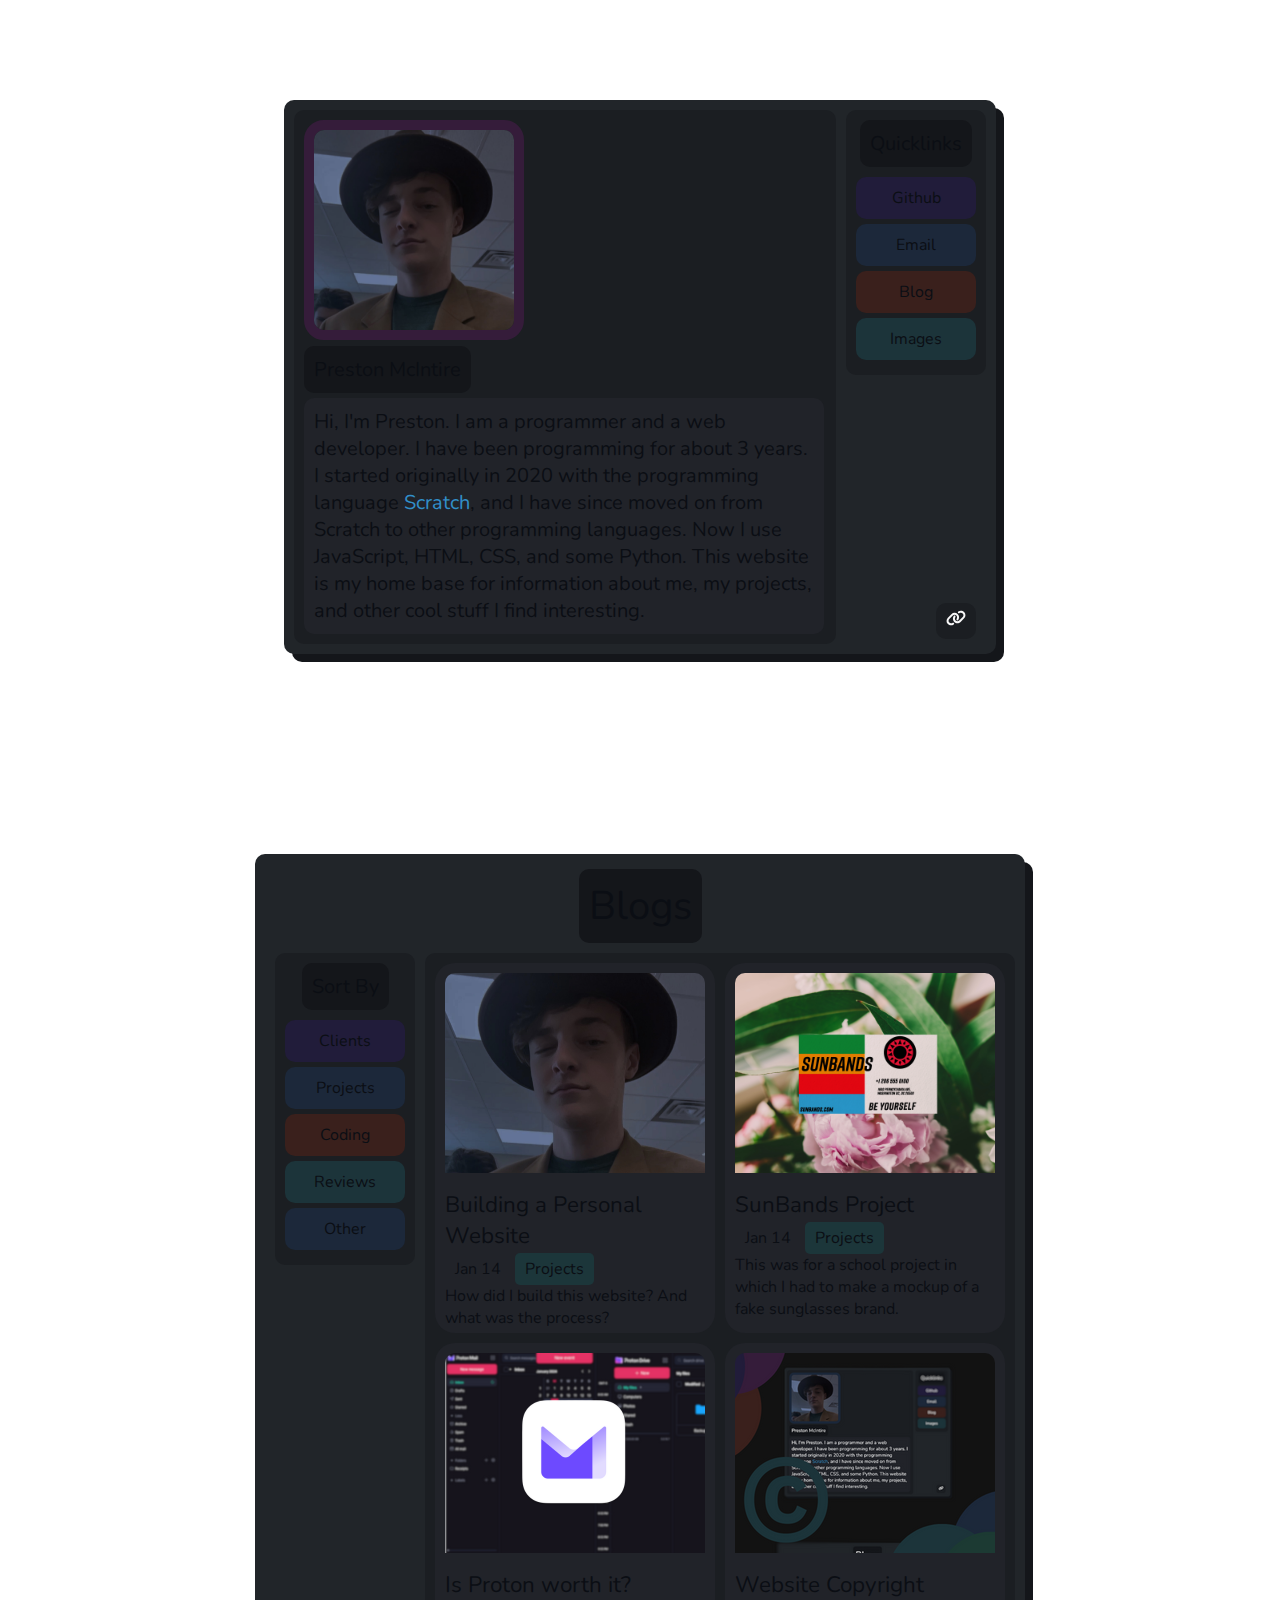
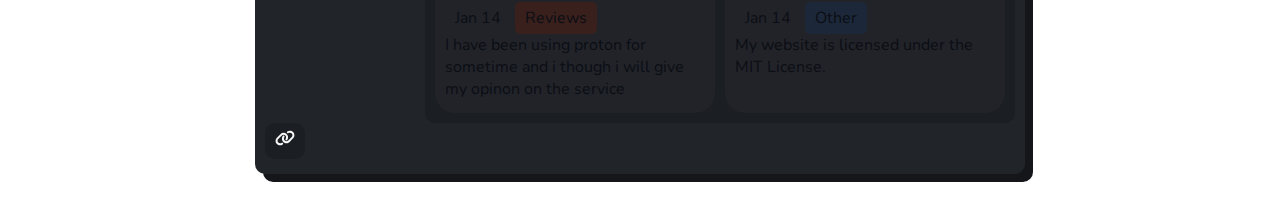
==== index.html @ 565ab43a "First Commit" ====
<!DOCTYPE html>
<html lang="en">

<head>
    <meta charset="UTF-8">
    <meta name="viewport" content="width=device-width, initial-scale=1.0">

    <title>Preston McIntire | Programmer Designer</title>
    <link rel="icon" href="assets/me.webp">

    <!--SEO/Meta-->
    <meta name="description"
        content="Hi, I'm Preston McIntire, and this is my personal website. I post cool projects and stuff I'm working on here.">
    <meta name="keywords"
        content="Coding, Developer, HTML, CSS, JS, Discord, Discord Bots, Discord.js, Node.js, Privacy, Web Dev, Preston McIntire">

    <!--Webcrawling-->
    <meta name="robots" content="index, follow"> <!--Allowed to crawl this page-->
    <meta name="robots" content="index, nofollow"> <!--Do not endorse links on this page-->

    <link rel="stylesheet" type="text/css" href="style.css" />

    <script type="text/javascript" src="script.js"></script>
</head>

<body>
    <!--About-Section-->
    <div class="about__sec" id="about-sec">
        <div class="about__box">
            <div class="info__sec">
                <img class="about__pfp" src="assets/me.webp" id="about__pfp" alt="Preston McIntire">
                <div class="about__nametag">Preston McIntire</div>
                <div class="about__desc">
                    Hi, I'm Preston. I am a programmer and a web developer. I have been programming for about 3 years. I
                    started originally in 2020 with the programming language <a
                        href="https://scratch.mit.edu">Scratch</a>,
                    and I have since moved on from Scratch to other programming languages. Now I use JavaScript, HTML,
                    CSS,
                    and some Python. This website is my home base for information about me, my projects, and other cool
                    stuff I find interesting.
                </div>
            </div>
        </div>
        <div class="quicklinks__box">
            <div class="quicklinks__title">Quicklinks</div>
            <div class="btn__quicklinks">
                <span class="btn__github"
                    onclick="window.location.href = 'https://github.com/PrestonMcintire';">Github</span>
                <span class="btn__email" onclick="window.location.href = 'mailto:contact@prestonmcintire.com';">Email</span>
                <span class="btn__blog" onclick="window.location.href = '../#blog-sec';">Blog</span>
                <span class="btn__img" onclick="window.location.href = '../index.html';">Images</span>
            </div>
        </div>
        <div class='about__sec-link'>
            <div class="seclink__btn"
                onclick="copyToClipboard('https://prestonmcintire.com#about-sec'); showNotification();">
                <svg xmlns="http://www.w3.org/2000/svg" height="20" width="20" viewBox="0 0 640 512">
                    <!--!Font Awesome Free 6.5.1 by @fontawesome - https://fontawesome.com License - https://fontawesome.com/license/free Copyright 2024 Fonticons, Inc.-->
                    <path
                        d="M579.8 267.7c56.5-56.5 56.5-148 0-204.5c-50-50-128.8-56.5-186.3-15.4l-1.6 1.1c-14.4 10.3-17.7 30.3-7.4 44.6s30.3 17.7 44.6 7.4l1.6-1.1c32.1-22.9 76-19.3 103.8 8.6c31.5 31.5 31.5 82.5 0 114L422.3 334.8c-31.5 31.5-82.5 31.5-114 0c-27.9-27.9-31.5-71.8-8.6-103.8l1.1-1.6c10.3-14.4 6.9-34.4-7.4-44.6s-34.4-6.9-44.6 7.4l-1.1 1.6C206.5 251.2 213 330 263 380c56.5 56.5 148 56.5 204.5 0L579.8 267.7zM60.2 244.3c-56.5 56.5-56.5 148 0 204.5c50 50 128.8 56.5 186.3 15.4l1.6-1.1c14.4-10.3 17.7-30.3 7.4-44.6s-30.3-17.7-44.6-7.4l-1.6 1.1c-32.1 22.9-76 19.3-103.8-8.6C74 372 74 321 105.5 289.5L217.7 177.2c31.5-31.5 82.5-31.5 114 0c27.9 27.9 31.5 71.8 8.6 103.9l-1.1 1.6c-10.3 14.4-6.9 34.4 7.4 44.6s34.4 6.9 44.6-7.4l1.1-1.6C433.5 260.8 427 182 377 132c-56.5-56.5-148-56.5-204.5 0L60.2 244.3z"
                        style="fill: #F8F8F8" />
                </svg>
                <div class="notification" id="notification">
                    The link has been copied.
                </div>
            </div>
        </div>
    </div>
    </div>


    <!--Blog Section-->
    <div class="blog__sec" id="blog-sec">
        <div class="blog__title">Blogs</div>
        <div class="blog__content">
            <div class="blog__left">
                <div class="quicklinks__box">
                    <div class="sort__title">Sort By</div>
                    <div class="btn__sort">
                        <span class="btn__clients"
                            onclick="window.location.href = 'wip.html';">Clients</span>
                        <span class="btn__projects" onclick="window.location.href = 'wip.html';">Projects</span>
                        <span class="btn__coding" onclick="window.location.href = 'wip.html';">Coding</span>
                        <span class="btn__reviews" onclick="window.location.href = 'wip.html';">Reviews</span>
                        <span class="btn__other" onclick="window.location.href = 'wip.html';">Other</span>
                    </div>
                </div>
            </div>
            <div class="blog__right">
                <div class="blogcard__list">

                    <!--Personal Website-->
                    <div class="blogcard__box" onclick="window.location.href = 'wip.html';">
                        <img src="assets/me.webp" class="blogcard__thumb"
                            style="pointer-events: none; user-select: none;">
                        <div class="blogcard__title">Building a Personal Website</div>
                        <div class="blogcard__tags">
                            <span class="tag__date">Jan 14</span> <span class="tag__category">Projects</span>
                        </div>
                        <div class="blogcard__desc">
                            How did I build this website? And what was the process?
                        </div>
                    </div>

                    <!--SunBands-->
                    <div class="blogcard__box" onclick="window.location.href = 'wip.html';">
                        <img src="assets/blogs/sunbands-project/thumbnail.webp" class="blogcard__thumb"
                            style="pointer-events: none; user-select: none;">
                        <div class="blogcard__title">SunBands Project</div>
                        <div class="blogcard__tags">
                            <span class="tag__date">Jan 14</span> <span class="tag__category">Projects</span>
                        </div>
                        <div class="blogcard__desc">
                            This was for a school project in which I had to make a mockup of a fake sunglasses brand.
                        </div>
                    </div>

                    <!--Personal Website-->
                    <div class="blogcard__box" onclick="window.location.href = 'wip.html';">
                        <img src="assets\blogs\proton-review\blogthumb-proton-review.png" class="blogcard__thumb"
                            style="pointer-events: none; user-select: none;">
                        <div class="blogcard__title">Is Proton worth it?</div>
                        <div class="blogcard__tags">
                            <span class="tag__date">Jan 14</span> <span class="tag__category" style="background-color: var(--red);">Reviews</span>
                        </div>
                        <div class="blogcard__desc">
                            I have been using proton for sometime and i though i will give my opinon on the service
                        </div>
                    </div>


                    <!--Website Copyright-->
                    <div class="blogcard__box" onclick="window.location.href = 'wip.html';">
                        <img src="assets/blogs/website-copyright/Blog Thumb Website Copyright.png" class="blogcard__thumb"
                            style="pointer-events: none; user-select: none;">
                        <div class="blogcard__title">Website Copyright</div>
                        <div class="blogcard__tags">
                            <span class="tag__date">Jan 14</span> <span class="tag__category" style="background-color: var(--blue);">Other</span>
                        </div>
                        <div class="blogcard__desc">
                        My website is licensed under the MIT License.
                        </div>
                    </div>

                </div>
            </div>
        </div>
        <div class='blog__sect-link'>
            <div class="seclink__btn"
                onclick="copyToClipboard('https://prestonmcintire.com#blog-sec'); showNotification();">
                <svg xmlns="http://www.w3.org/2000/svg" height="20" width="20" viewBox="0 0 640 512">
                    <!--!Font Awesome Free 6.5.1 by @fontawesome - https://fontawesome.com License - https://fontawesome.com/license/free Copyright 2024 Fonticons, Inc.-->
                    <path
                        d="M579.8 267.7c56.5-56.5 56.5-148 0-204.5c-50-50-128.8-56.5-186.3-15.4l-1.6 1.1c-14.4 10.3-17.7 30.3-7.4 44.6s30.3 17.7 44.6 7.4l1.6-1.1c32.1-22.9 76-19.3 103.8 8.6c31.5 31.5 31.5 82.5 0 114L422.3 334.8c-31.5 31.5-82.5 31.5-114 0c-27.9-27.9-31.5-71.8-8.6-103.8l1.1-1.6c10.3-14.4 6.9-34.4-7.4-44.6s-34.4-6.9-44.6 7.4l-1.1 1.6C206.5 251.2 213 330 263 380c56.5 56.5 148 56.5 204.5 0L579.8 267.7zM60.2 244.3c-56.5 56.5-56.5 148 0 204.5c50 50 128.8 56.5 186.3 15.4l1.6-1.1c14.4-10.3 17.7-30.3 7.4-44.6s-30.3-17.7-44.6-7.4l-1.6 1.1c-32.1 22.9-76 19.3-103.8-8.6C74 372 74 321 105.5 289.5L217.7 177.2c31.5-31.5 82.5-31.5 114 0c27.9 27.9 31.5 71.8 8.6 103.9l-1.1 1.6c-10.3 14.4-6.9 34.4 7.4 44.6s34.4 6.9 44.6-7.4l1.1-1.6C433.5 260.8 427 182 377 132c-56.5-56.5-148-56.5-204.5 0L60.2 244.3z"
                        style="fill: #F8F8F8" />
                </svg>
                <div class="notification" id="notification">
                    The link has been copied.
                </div>
            </div>
        </div>
    </div>
</body>

</html>
---- style.css ----
/* Fonts */
@font-face {
  font-display: swap;
  font-family: "Nunito";
  font-style: normal;
  font-weight: 400;
  src: url("/assets/fonts/nunito-v26-latin-regular.woff2") format("woff2");
}

@font-face {
  font-display: swap;
  font-family: "PT Mono";
  font-style: normal;
  font-weight: 400;
  src: url("/assets/fonts/pt-mono-v13-latin-regular.woff2") format("woff2");
}

/* Hyperlink */
a {
  color: #318fc9;
  text-decoration: none;
}

body,
footer {
  font-family: "Nunito", sans-serif;
}

footer {
  left: 0;
  bottom: 0;
  width: 100%;
  text-align: center;
  margin-top: 20px;
  margin-bottom: 10px;
  font-size: 21px;
}

:root {
  /* Color-Palette */

  /* Darkmode-Colors */
  --darkmode-bg: #121212;
  --darkmode-mainsec: #212529;
  --darkmode-innersec: #1b1e22;
  --darkmode-sectitle: #14161a;
  --darkmode-pgh: #212329;

  /* Lightmode-Colors */
  --lightmode-bg: #ffffff;

  /* Font-Colors */
  --dark-font: #0b0e14;
  --light-font: #f8f8f8;

  /* Colors */
  --red: #3a201c;
  --cyan: #1c343a;
  --green: #1c3a33;
  --blue: #1c283a;
  --purple: #211c3a;
  --lilac: #351c3a;
  --shadow: #00000040;
}

/* Darkmode/Lightmode */
@media (prefers-color-scheme: dark) {
  body {
    background-color: var(--darkmode-bg);
    color: var(--light-font);
  }
}

@media (prefers-color-scheme: light) {
  body {
    background-color: var(--lightmode-bg);
    color: var(--dark-font);
  }
}

/* Homepage */

/* About-sec */
.about__sec {
  margin: auto;
  margin-top: 100px;
  height: fit-content;
  width: fit-content;
  background-color: var(--darkmode-mainsec);
  border-radius: 10px;
  padding: 10px;
  display: flex;
  justify-content: space-between;
  position: relative;
  box-shadow: 8px 8px var(--darkmode-sectitle);
}

.about__sec-link,
.blog__sec-link {
  position: absolute;
  bottom: 10px;
  right: 20px;
  cursor: pointer;
}

.seclink__btn {
  text-align: center;
  height: fit-content;
  width: fit-content;
  background-color: var(--darkmode-innersec);
  border-radius: 10px;
  padding: 5px;
  margin-bottom: 5px;
  width: 30px;
}

.notification {
  position: fixed;
  bottom: 20px;
  right: 20px;
  background-color: var(--darkmode-mainsec);
  border-radius: 10px;
  color: #fff;
  padding: 10px;
  opacity: 0;
  visibility: hidden;
  transition: opacity 0.3s ease, visibility 0.3s ease;
}

.notification.show {
  opacity: 1;
  visibility: visible;
}

.info__sec {
  height: fit-content;
  width: 522px;
  background-color: var(--darkmode-innersec);
  border-radius: 10px;
  padding: 10px;
}

.about__pfp {
  height: 200px;
  border: 10px solid;
  border-radius: 20px;
}

.about__nametag {
  height: fit-content;
  width: fit-content;
  background-color: var(--darkmode-sectitle);
  border-radius: 10px;
  padding: 10px;
  font-size: 20px;
  margin-bottom: 5px;
}

.about__desc {
  font-family: "Nunito", sans-serif;
  height: fit-content;
  width: 500px;
  background-color: var(--darkmode-pgh);
  border-radius: 10px;
  padding: 10px;
  font-size: 20px;
}

/* Quicklinks */
.quicklinks__box {
  height: fit-content;
  width: fit-content;
  background-color: var(--darkmode-innersec);
  border-radius: 10px;
  padding: 10px;
  margin-left: 10px;
}

.quicklinks__title,
.sort__title {
  font-family: "Nunito", sans-serif;
  font-size: 20px;
  height: fit-content;
  width: fit-content;
  background-color: var(--darkmode-sectitle);
  border-radius: 10px;
  padding: 10px;
  margin: auto;
  margin-bottom: 10px;
}

.btn__quicklinks,
.btn__sort {
  display: flex;
  flex-direction: column;
}

.btn__github,
.btn__email,
.btn__blog,
.btn__img,
.btn__clients,
.btn__projects,
.btn__coding,
.btn__reviews,
.btn__other {
  font-family: "Nunito", sans-serif;
  height: fit-content;
  width: fit-content;
  border-radius: 10px;
  padding: 10px;
  margin-bottom: 5px;
  width: 100px;
  white-space: nowrap;
  text-align: center;
  cursor: pointer;
}

.btn__github,
.btn__clients {
  background-color: var(--purple);
}

.btn__email,
.btn__projects,
.btn__other {
  background-color: var(--blue);
}

.btn__blog,
.btn__coding {
  background-color: var(--red);
}

.btn__img,
.btn__reviews {
  background-color: var(--cyan);
}

/* Blog-Section */
.blog__sec {
  height: fit-content;
  width: fit-content;
  background-color: var(--darkmode-mainsec);
  border-radius: 10px;
  padding: 10px;
  margin: auto;
  margin-top: 200px;
  margin-bottom: 50px;
  box-shadow: 8px 8px var(--darkmode-sectitle);
}

.blog__title {
  font-family: "Nunito", sans-serif;
  font-size: 30px;
  height: fit-content;
  width: fit-content;
  background-color: var(--darkmode-sectitle);
  border-radius: 10px;
  padding: 10px;
  margin: auto;
  margin-bottom: 10px;
  text-align: center;
}

.blog__content {
  display: flex;
}

.blog__left {
  flex: 1;
}

.blog__right {
  flex: 1;
}

.blogcard__list {
  display: grid;
  grid-template-columns: 1fr 1fr;
  grid-gap: 10px;
  height: fit-content;
  width: fit-content;
  padding: 10px;
  border-radius: 10px;
  margin-left: 10px;
  background-color: var(--darkmode-innersec);
}

.blogcard__box {
  width: 260px;
  height: 350px;
  border-radius: 20px;
  padding: 10px;
  cursor: pointer;
  background-color: var(--darkmode-pgh);
}

.tag__date {
  height: fit-content;
  width: fit-content;
  border-radius: 5px;
  padding-top: 5px;
  padding-bottom: 5px;
  padding-left: 10px;
  padding-right: 10px;
  user-select: none;
  font-family: "Nunito", sans-serif;
}

.tag__category {
  height: fit-content;
  width: fit-content;
  background-color: #1c363a;
  border-radius: 5px;
  padding-top: 5px;
  padding-bottom: 5px;
  padding-left: 10px;
  padding-right: 10px;
  user-select: none;
  font-family: "Nunito", sans-serif;
}

.blogcard__thumb {
  object-fit: cover;
  width: 260px;
  height: 200px;
  border-radius: 10px;
  padding-bottom: 10px;
}

.blogcard__title {
  margin: auto;
  font-size: 1.4rem;
  padding-bottom: 2px;
  font-family: "Nunito", sans-serif;
}

.blogcard__tags {
  padding-top: 5px;
  display: inline-block;
  padding-bottom: 5px;
  user-select: none;
}

.blogcard__desc {
  height: fit-content;
  width: fit-content;
  padding: 5 px;
  margin: auto;
  padding-right: 10 px;
  font-family: "Nunito", sans-serif;
}

/*Blogs*/
.header__sec {
  background-color: var(--darkmode-mainsec);
  border-radius: 10px;
  height: fit-content;
  width: fit-content;
  margin-top: 5px;
  padding: 10px;
  margin: auto;
  box-shadow: 8px 8px var(--darkmode-sectitle);
}

header {
  text-align: center;
  display: flex;
  flex-direction: column;
  align-items: flex-start;
}

header img {
  margin: 0 auto;
  border: 5px solid var(--green);
  border-radius: 10px;
  object-fit: cover;
  width: 900px;
  height: 500px;
}

.blog__title {
  background-color: var(--darkmode-sectitle);
  border-radius: 10px;
  height: fit-content;
  width: fit-content;
  font-family: "Nunito", sans-serif;
  font-size: 40px;
  margin-top: 5px;
}

.blog__tags {
  margin-top: 20px;
}

.blog__date {
  margin-right: 10px;
  font-size: 20px;
  background-color: var(--darkmode-sectitle);
  padding: 5px 10px;
  height: fit-content;
  width: fit-content;
  border-radius: 5px;
  font-size: 20px;
}

.blog__category {
  background-color: #1c363a;
  color: white;
  padding: 5px 10px;
  height: fit-content;
  width: fit-content;
  background-color: var(--red);
  border-radius: 5px;
  font-size: 20px;
}

.blog__desc {
  background-color: var(--darkmode-innersec);
  border-radius: 10px;
  height: fit-content;
  width: 500px;
  margin-top: 5px;
  padding: 10px;
  margin: auto;
}

p {
  text-align: center;
  height: fit-content;
  width: 700px;
}

/*MIT*/
.mit__box{
    background-color: var(--darkmode-innersec);
  border-radius: 10px;
  height: fit-content;
  width: 800px;
  margin-top: 5px;
  padding: 10px;
  margin: auto;
}

/*Dashboard*/
.time {
  display: flex;
  justify-content: center;
  align-items: center;
  font-family: "Nunito", sans-serif;
  font-size: 100px;
  height: fit-content;
  width: fit-content;
  background-color: var(--darkmode-sectitle);
  border-radius: 10px;
  padding: 10px;
  margin: auto;
  margin-bottom: 10px;
  text-align: center;
  margin-top: 400px;
}
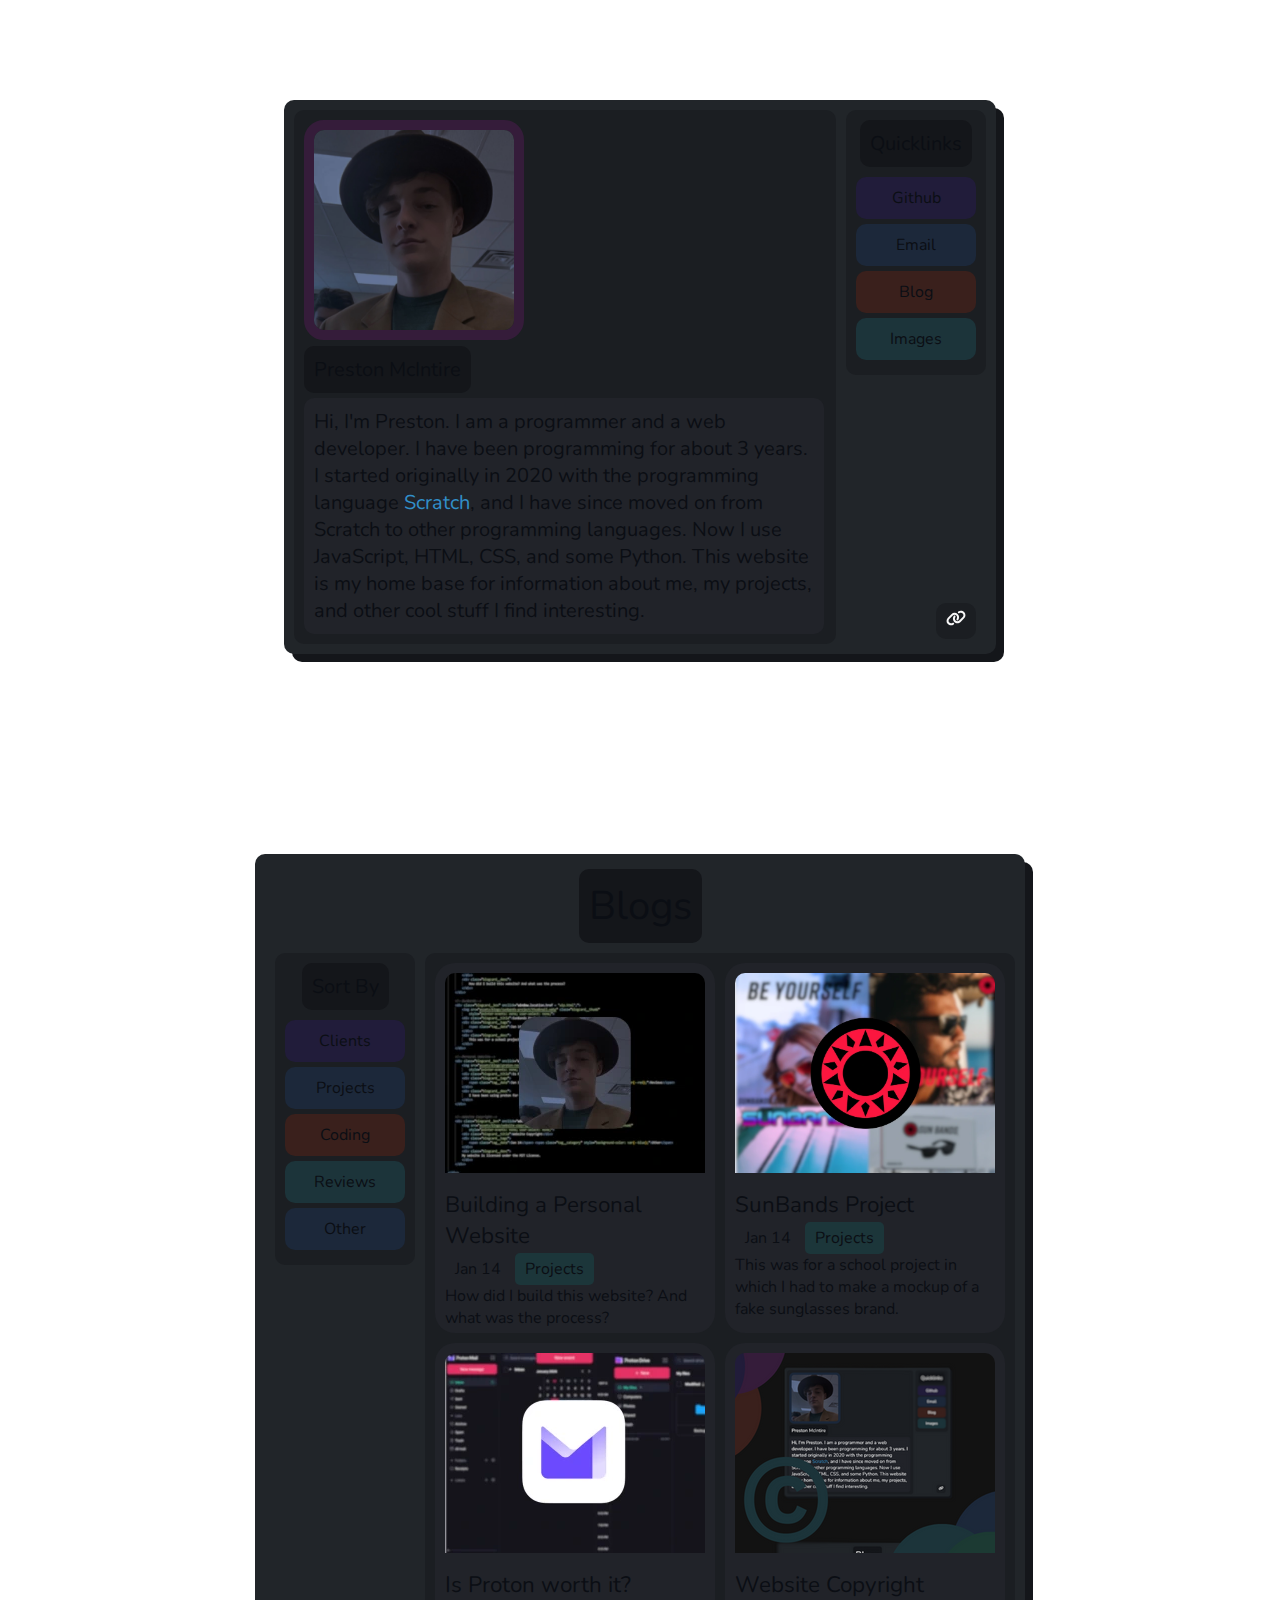
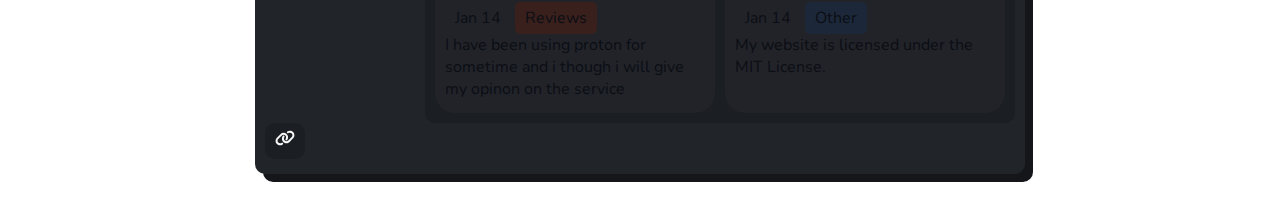
==== commit d76ee176: "Updated the images from png to webp to improve loading and speed" ====
--- a/index.html
+++ b/index.html
@@ -54,12 +54,7 @@
         <div class='about__sec-link'>
             <div class="seclink__btn"
                 onclick="copyToClipboard('https://prestonmcintire.com#about-sec'); showNotification();">
-                <svg xmlns="http://www.w3.org/2000/svg" height="20" width="20" viewBox="0 0 640 512">
-                    <!--!Font Awesome Free 6.5.1 by @fontawesome - https://fontawesome.com License - https://fontawesome.com/license/free Copyright 2024 Fonticons, Inc.-->
-                    <path
-                        d="M579.8 267.7c56.5-56.5 56.5-148 0-204.5c-50-50-128.8-56.5-186.3-15.4l-1.6 1.1c-14.4 10.3-17.7 30.3-7.4 44.6s30.3 17.7 44.6 7.4l1.6-1.1c32.1-22.9 76-19.3 103.8 8.6c31.5 31.5 31.5 82.5 0 114L422.3 334.8c-31.5 31.5-82.5 31.5-114 0c-27.9-27.9-31.5-71.8-8.6-103.8l1.1-1.6c10.3-14.4 6.9-34.4-7.4-44.6s-34.4-6.9-44.6 7.4l-1.1 1.6C206.5 251.2 213 330 263 380c56.5 56.5 148 56.5 204.5 0L579.8 267.7zM60.2 244.3c-56.5 56.5-56.5 148 0 204.5c50 50 128.8 56.5 186.3 15.4l1.6-1.1c14.4-10.3 17.7-30.3 7.4-44.6s-30.3-17.7-44.6-7.4l-1.6 1.1c-32.1 22.9-76 19.3-103.8-8.6C74 372 74 321 105.5 289.5L217.7 177.2c31.5-31.5 82.5-31.5 114 0c27.9 27.9 31.5 71.8 8.6 103.9l-1.1 1.6c-10.3 14.4-6.9 34.4 7.4 44.6s34.4 6.9 44.6-7.4l1.1-1.6C433.5 260.8 427 182 377 132c-56.5-56.5-148-56.5-204.5 0L60.2 244.3z"
-                        style="fill: #F8F8F8" />
-                </svg>
+                <img src="/assets/icons/link.svg" alt="Close Icon">
                 <div class="notification" id="notification">
                     The link has been copied.
                 </div>
@@ -91,7 +86,7 @@
 
                     <!--Personal Website-->
                     <div class="blogcard__box" onclick="window.location.href = 'wip.html';">
-                        <img src="assets/me.webp" class="blogcard__thumb"
+                        <img src="assets/blogs/personal-website/thumb-personal-website.webp" class="blogcard__thumb"
                             style="pointer-events: none; user-select: none;">
                         <div class="blogcard__title">Building a Personal Website</div>
                         <div class="blogcard__tags">
@@ -104,7 +99,7 @@
 
                     <!--SunBands-->
                     <div class="blogcard__box" onclick="window.location.href = 'wip.html';">
-                        <img src="assets/blogs/sunbands-project/thumbnail.webp" class="blogcard__thumb"
+                        <img src="assets/blogs/sunbands-project/thumb-sunbands.webp" class="blogcard__thumb"
                             style="pointer-events: none; user-select: none;">
                         <div class="blogcard__title">SunBands Project</div>
                         <div class="blogcard__tags">
@@ -115,9 +110,9 @@
                         </div>
                     </div>
 
-                    <!--Personal Website-->
+                    <!--Proton-->
                     <div class="blogcard__box" onclick="window.location.href = 'wip.html';">
-                        <img src="assets\blogs\proton-review\blogthumb-proton-review.png" class="blogcard__thumb"
+                        <img src="assets\blogs\proton-review\blogthumb-proton-review.webp" class="blogcard__thumb"
                             style="pointer-events: none; user-select: none;">
                         <div class="blogcard__title">Is Proton worth it?</div>
                         <div class="blogcard__tags">
@@ -148,12 +143,7 @@
         <div class='blog__sect-link'>
             <div class="seclink__btn"
                 onclick="copyToClipboard('https://prestonmcintire.com#blog-sec'); showNotification();">
-                <svg xmlns="http://www.w3.org/2000/svg" height="20" width="20" viewBox="0 0 640 512">
-                    <!--!Font Awesome Free 6.5.1 by @fontawesome - https://fontawesome.com License - https://fontawesome.com/license/free Copyright 2024 Fonticons, Inc.-->
-                    <path
-                        d="M579.8 267.7c56.5-56.5 56.5-148 0-204.5c-50-50-128.8-56.5-186.3-15.4l-1.6 1.1c-14.4 10.3-17.7 30.3-7.4 44.6s30.3 17.7 44.6 7.4l1.6-1.1c32.1-22.9 76-19.3 103.8 8.6c31.5 31.5 31.5 82.5 0 114L422.3 334.8c-31.5 31.5-82.5 31.5-114 0c-27.9-27.9-31.5-71.8-8.6-103.8l1.1-1.6c10.3-14.4 6.9-34.4-7.4-44.6s-34.4-6.9-44.6 7.4l-1.1 1.6C206.5 251.2 213 330 263 380c56.5 56.5 148 56.5 204.5 0L579.8 267.7zM60.2 244.3c-56.5 56.5-56.5 148 0 204.5c50 50 128.8 56.5 186.3 15.4l1.6-1.1c14.4-10.3 17.7-30.3 7.4-44.6s-30.3-17.7-44.6-7.4l-1.6 1.1c-32.1 22.9-76 19.3-103.8-8.6C74 372 74 321 105.5 289.5L217.7 177.2c31.5-31.5 82.5-31.5 114 0c27.9 27.9 31.5 71.8 8.6 103.9l-1.1 1.6c-10.3 14.4-6.9 34.4 7.4 44.6s34.4 6.9 44.6-7.4l1.1-1.6C433.5 260.8 427 182 377 132c-56.5-56.5-148-56.5-204.5 0L60.2 244.3z"
-                        style="fill: #F8F8F8" />
-                </svg>
+                <img src="/assets/icons/link.svg" alt="Close Icon">
                 <div class="notification" id="notification">
                     The link has been copied.
                 </div>
